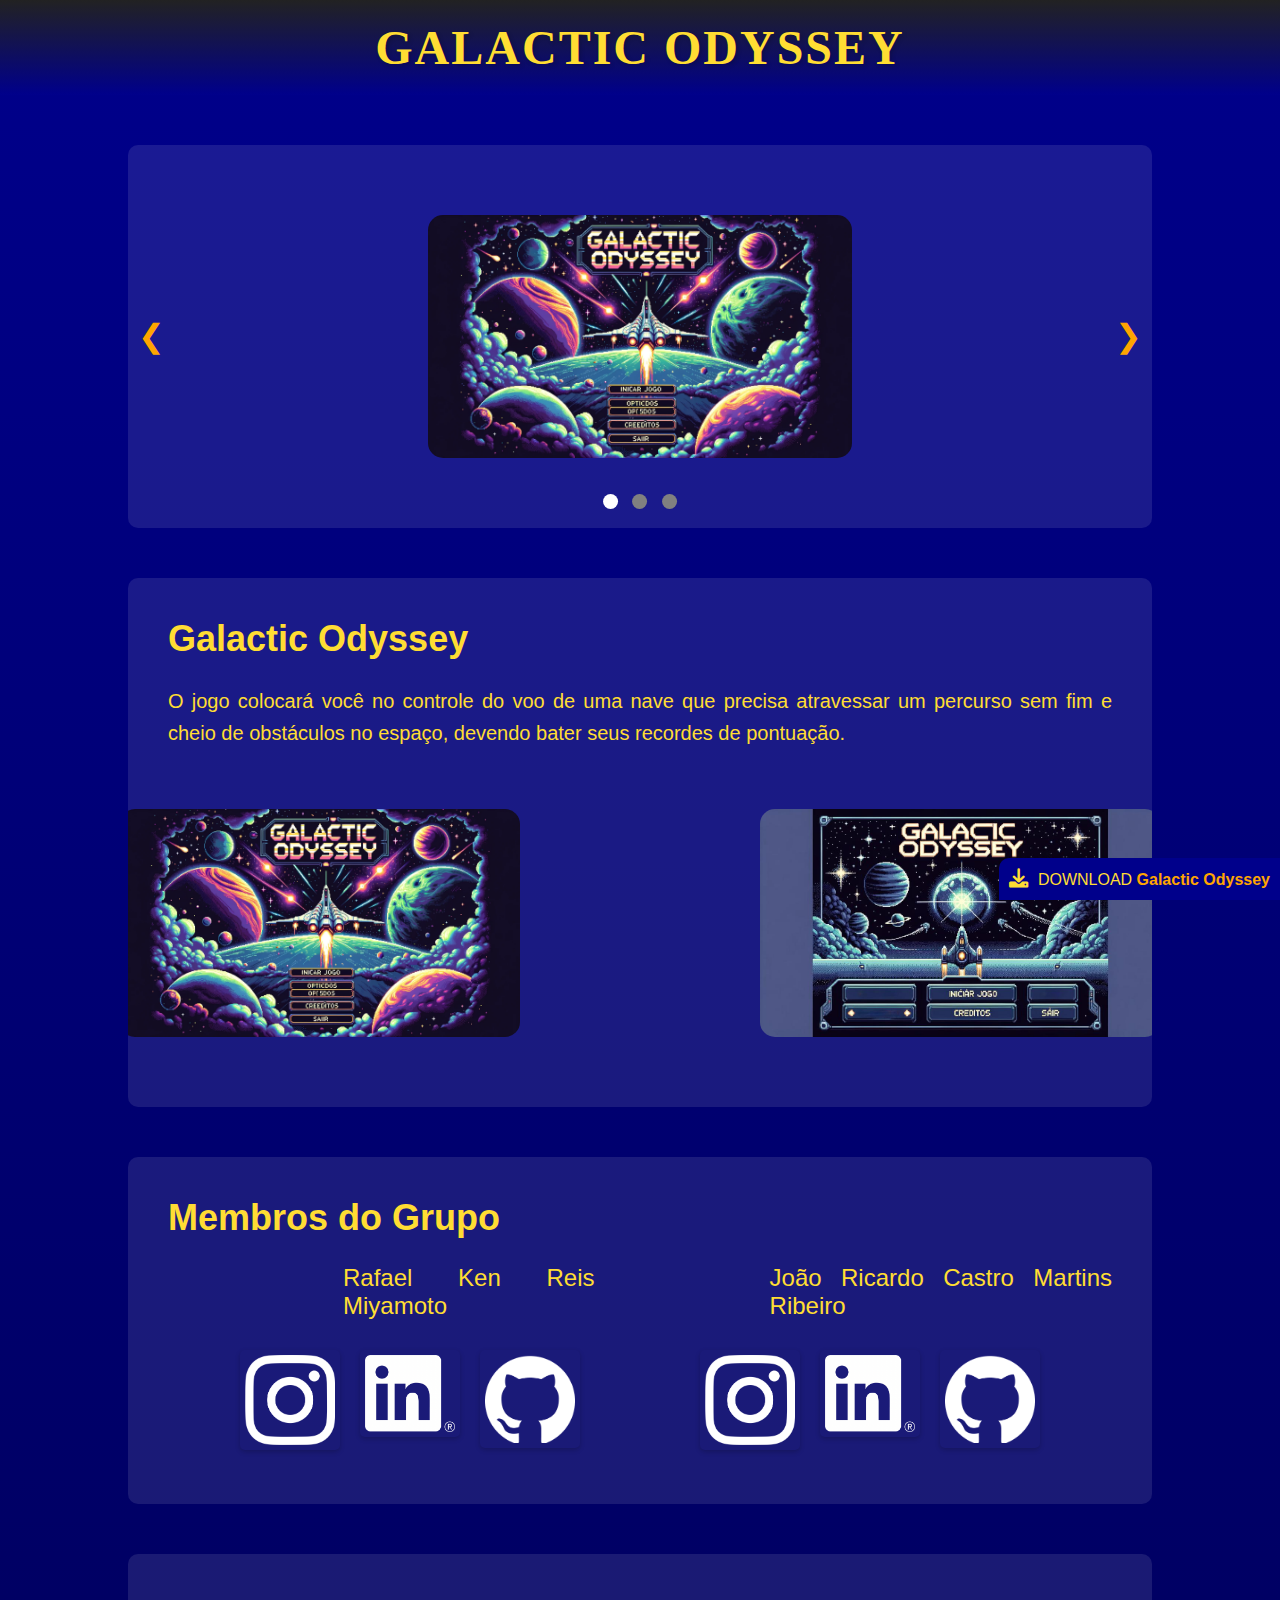
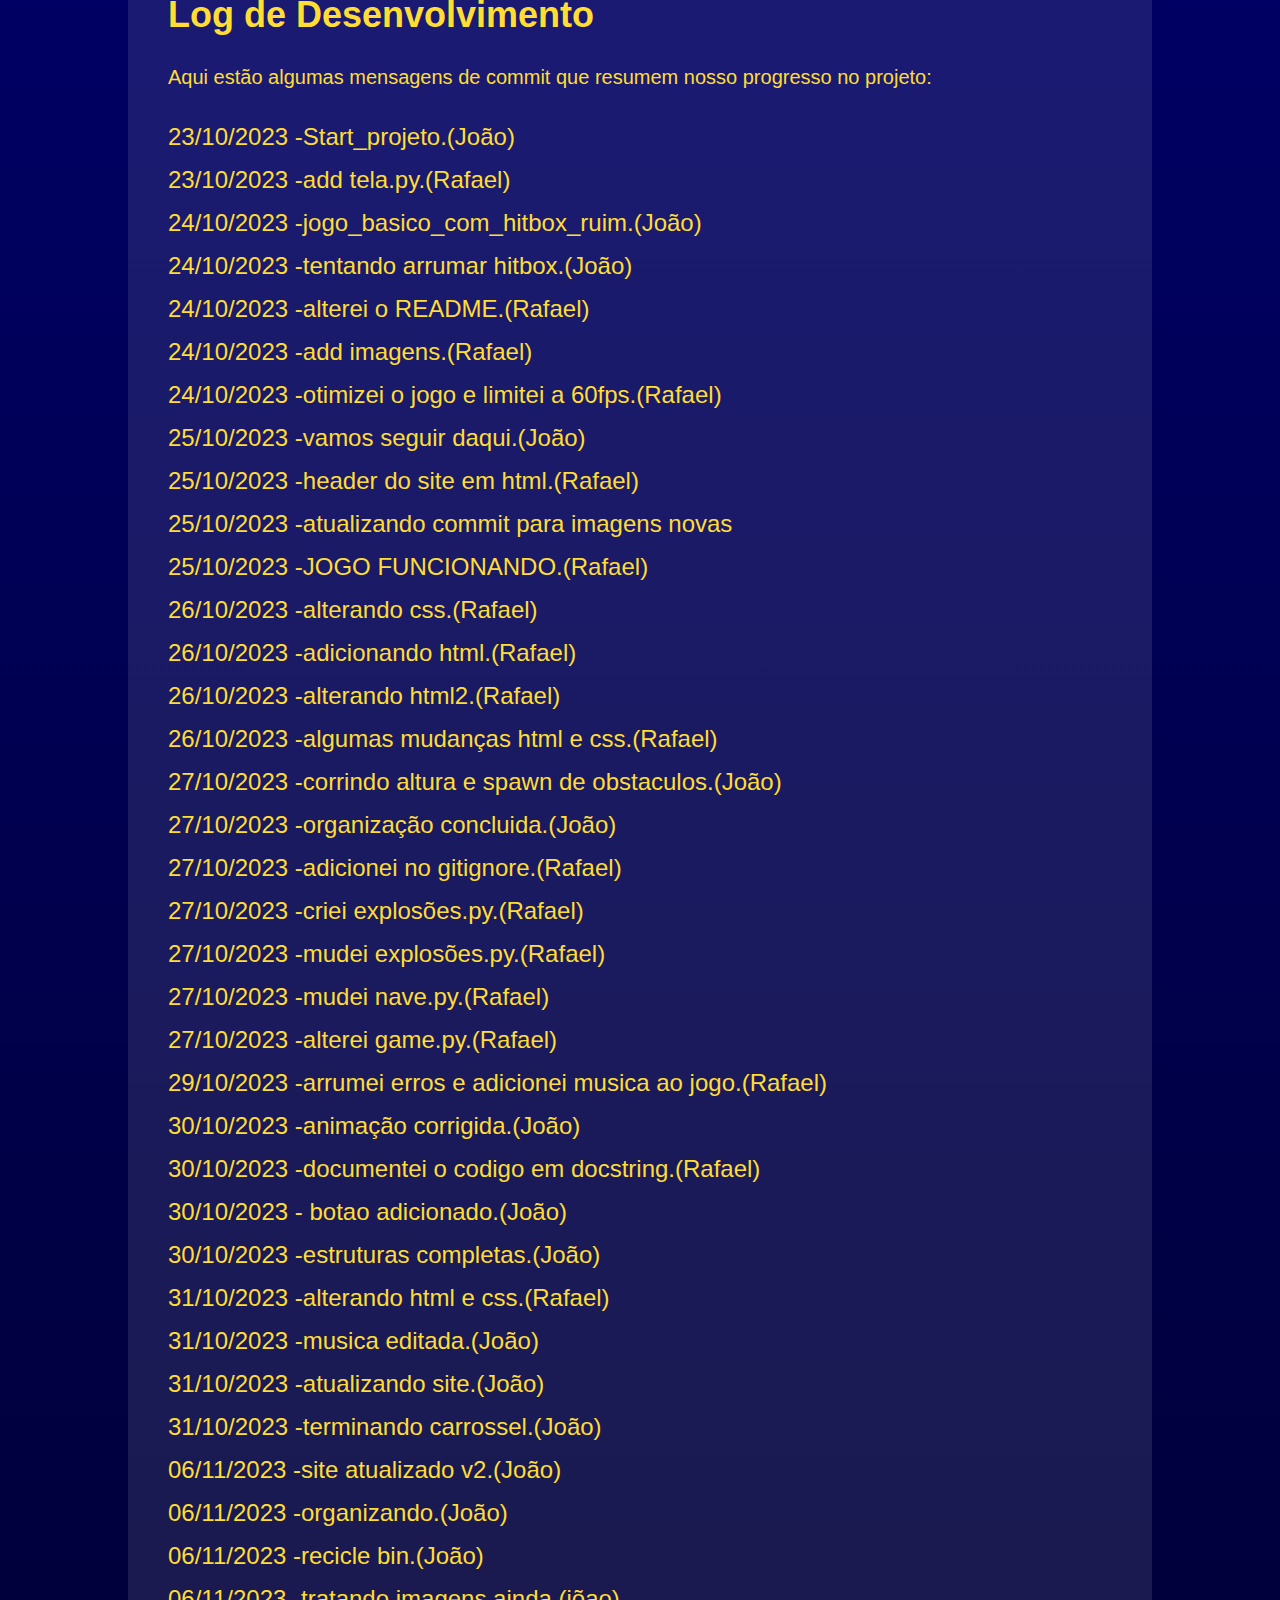
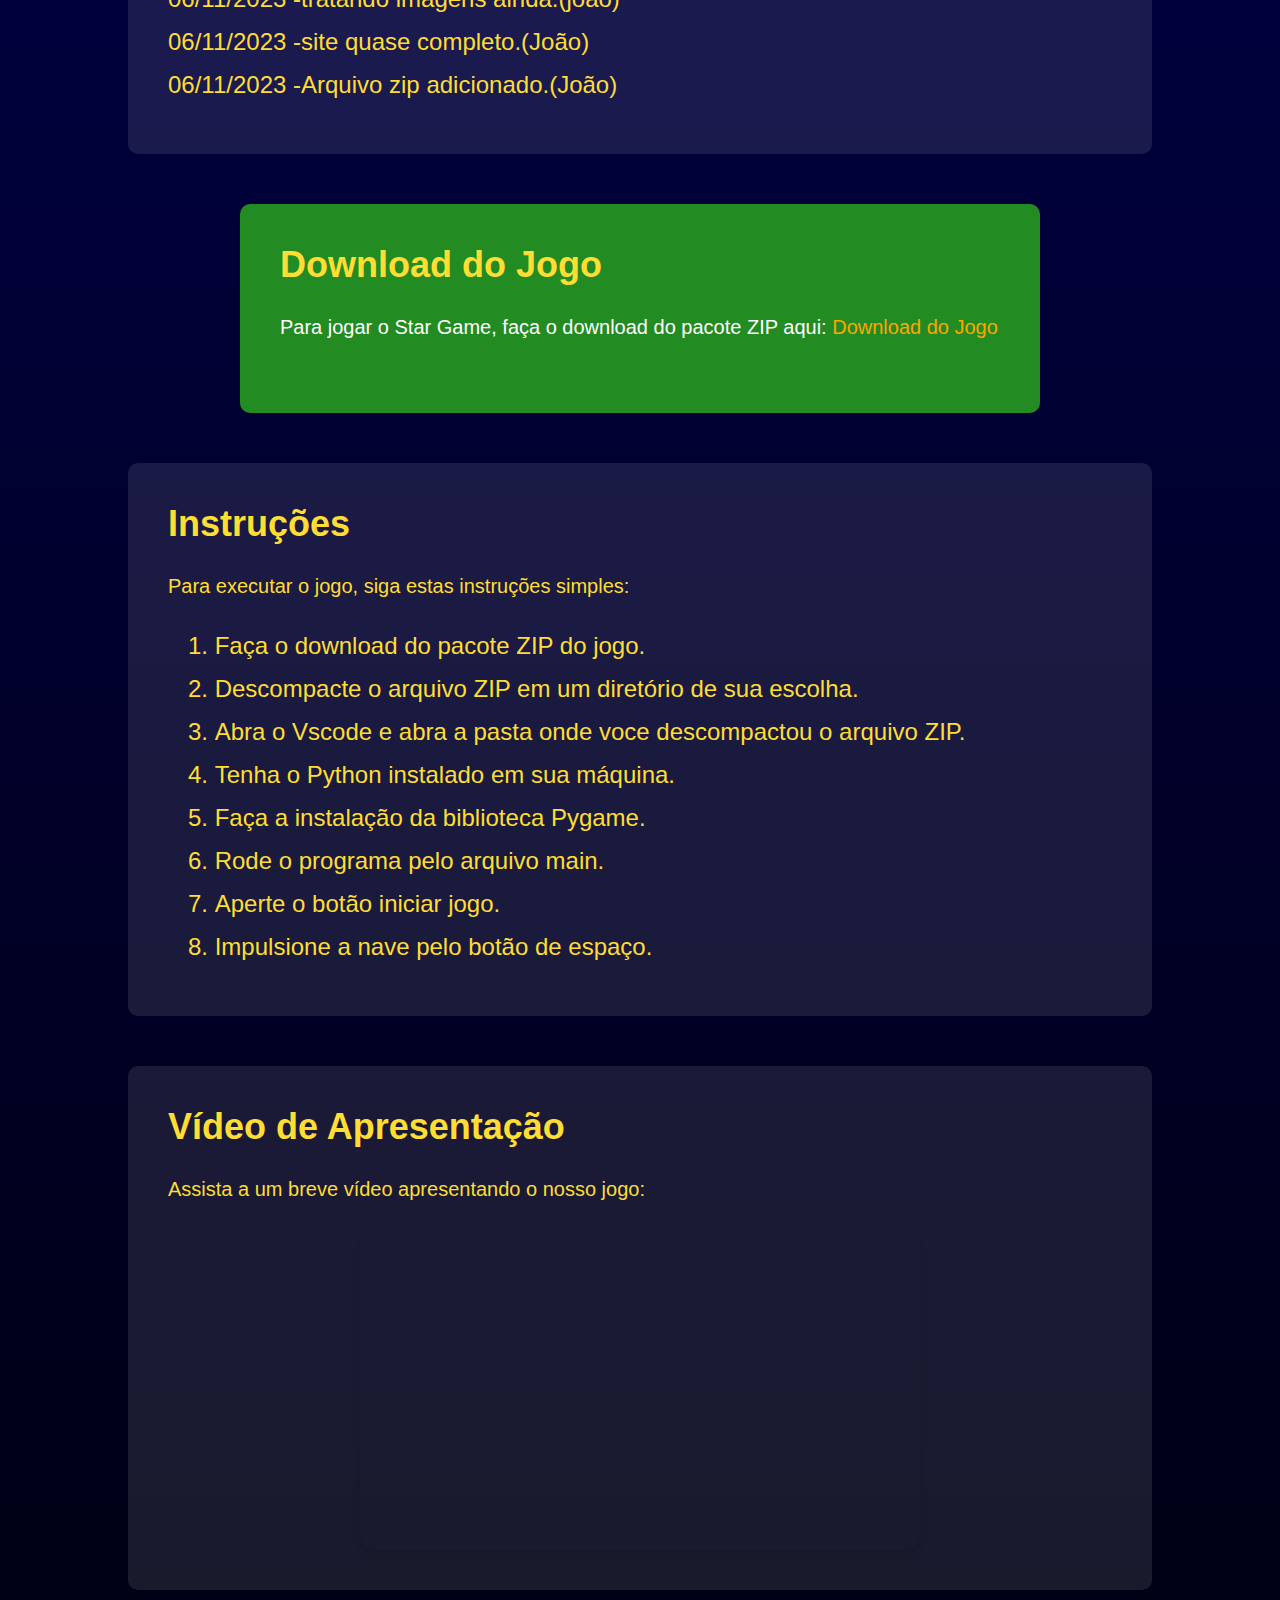
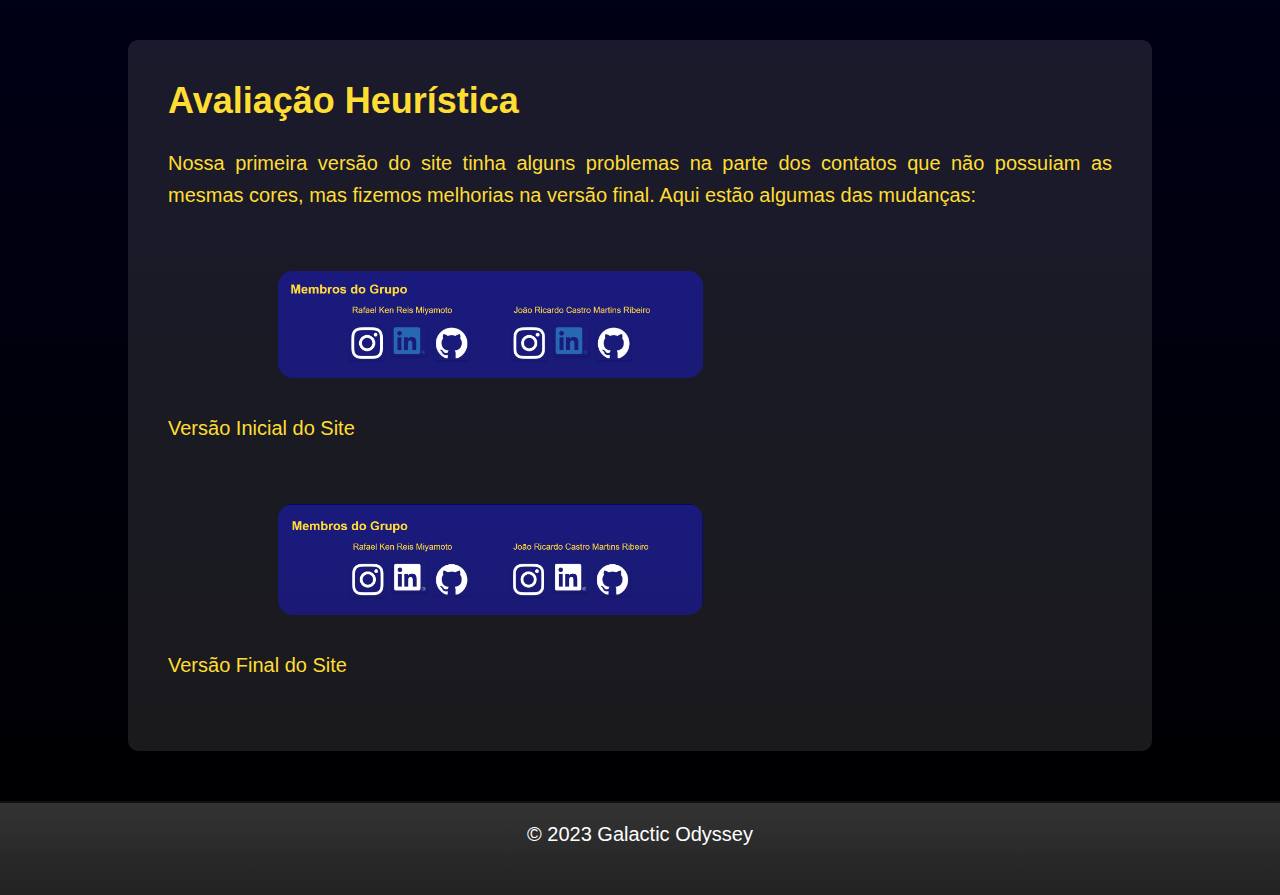
==== docs/index.html @ 96eb8fce "mudei nomes" ====
<!DOCTYPE html>
<html lang="eng">
<head>
    <meta charset="UTF-8">
    <title>Meu Projeto de Jogo em Pygame</title>
    <link rel="stylesheet" type="text/css" href="site_pygame.css">
    <link rel="stylesheet" href="https://cdnjs.cloudflare.com/ajax/libs/font-awesome/6.0.0/css/all.min.css">
    
</head>
<body>
    <header>
        <h1> Galactic Odyssey</h1>
    </header>

    <section id="carousel-section">
        <div class="container">
            <button type="button" id="moveLeft" class="btn-nav" onclick="moveSlide(-1)"><a> ❮ </a></button>
            
            <div class="carousel" id="slider">
                <div class="carousel-items">
                    <div class="carousel-item active" id="movie0">
                        <img src="Tela_inicial.png" alt="Slide 1">
                    </div>
                    <div class="carousel-item">
                        <img src="Outra_tela_inicial.png" alt="Slide 2">
                    </div>
                    <div class="carousel-item">
                        <iframe width="560" height="315" src="https://www.youtube.com/embed/u83HY_oa08g?si=9qE2IXO58VPFhO4T" title="Seu vídeo" frameborder="0" allow="accelerometer; autoplay; clipboard-write; encrypted-media; gyroscope; picture-in-picture; web-share" allowfullscreen></iframe>
                    </div>
                </div>
            </div>
            
            <button type="button" id="moveRight" class="btn-nav" onclick="moveSlide(1)"><a> ❯ </a></button>
        </div>
        
        <div class="container-indicators">
            <div class="indicator" onclick="currentSlide(0)" data-index="0"></div>
            <div class="indicator" onclick="currentSlide(1)" data-index="1"></div>
            <div class="indicator" onclick="currentSlide(2)" data-index="2"></div>
        </div>
    </section>

<div  id='download' style='position: fixed; right: 0; bottom: 0; background-color: rgb(0, 0, 139); color: rgb(255, 221, 51); padding: 10px; z-index: 1000; border-top-left-radius: 10px; font-family: Roboto, sans-serif;'>
    <span class='download_icon' style='margin-right: 5px; font-size: 1.2em;'><i class="fas fa-download"></i></span> DOWNLOAD <b><a href='projeto-pygame-amarelo.zip'>Galactic Odyssey</a></b>
</div>

<section>
    <h2>Galactic Odyssey</h2>
    <p>O jogo colocará você no controle do voo de uma nave que precisa atravessar um percurso sem fim e cheio de obstáculos no espaço, devendo bater seus recordes de pontuação.</p>
    <div class="image-container">
        <img src="Tela_inicial.png" alt="Captura de Tela 1" width="400" height="300"> 
        <img src="Outra_tela_inicial.png" alt="Captura de Tela 2" width="400" height="300"> 
    </div>
</section>
    <section>
        <h2>Membros do Grupo</h2>
               <ul>
                <li>
                    <div class="gambiarra">
                    <div class="gap_nomes"> </div> 
                <span>Rafael Ken Reis Miyamoto</span>     
                    <div class="gap_nomes"> </div> 
                    <span> João Ricardo Castro Martins Ribeiro</span>
            </div>
            </li>
            </ul> 
                <div class="Centraliza">
                    <div class="gambiarra">
                <a href="https://www.instagram.com/rafaken_/" target="_blank" aria-label="Instagram de Rafael Ken">
                    <img src="logos/Instagram_Glyph_White.png" alt="" class="logo">
                </a>
                <a href="https://www.linkedin.com/in/rafael-miyamoto-1b4706294/" target="_blank" aria-label="LinkedIn de Rafael Ken">
                    <img src="logos/linkedin branco.png" alt="" class="logo">
                </a>
                <a href="https://github.com/rafa-ken" target="_blank" aria-label="GitHub de Rafael Ken">
                    <img src="logos/github-mark-white.png" alt="" class="logo">
                </a>
                <div class="gap"></div>
                <a href="https://instagram.com/joaor.ribeiro_?igshid=OGQ5ZDc2ODk2ZA%3D%3D&utm_source=qr" target="_blank" aria-label="Instagram de João Ricardo">
                    <img src="logos/Instagram_Glyph_White.png" alt="" class="logo">
                </a>
                <a href="https://www.linkedin.com/in/joao-ricardo-ribeiro-69561223b/" target="_blank" aria-label="LinkedIn de João Ricardo">
                    <img src="logos/linkedin branco.png" alt="" class="logo">
                </a>
                <a href="https://github.com/joaorcmr" target="_blank" aria-label="GitHub de João Ricardo">
                    <img src="logos/github-mark-white.png" alt="" class="logo">
                </a>
            </div>

</section>
    <section>
        <h2>Log de Desenvolvimento</h2>
        <p>Aqui estão algumas mensagens de commit que resumem nosso progresso no projeto:</p>
        <ul>
            <li>23/10/2023 -Start_projeto.(João)</li>
            <li>23/10/2023 -add tela.py.(Rafael)</li>
            <li>24/10/2023 -jogo_basico_com_hitbox_ruim.(João)</li>
            <li>24/10/2023 -tentando arrumar hitbox.(João)</li>
            <li>24/10/2023 -alterei o README.(Rafael)</li>
            <li>24/10/2023 -add imagens.(Rafael)</li>
            <li>24/10/2023 -otimizei o jogo e limitei a 60fps.(Rafael)</li>
            <li>25/10/2023 -vamos seguir daqui.(João)</li>
            <li>25/10/2023 -header do site em html.(Rafael)</li>
            <li>25/10/2023 -atualizando commit para imagens novas</li>
            <li>25/10/2023 -JOGO FUNCIONANDO.(Rafael)</li>
            <li>26/10/2023 -alterando css.(Rafael)</li>
            <li>26/10/2023 -adicionando html.(Rafael)</li>
            <li>26/10/2023 -alterando html2.(Rafael)</li>
            <li>26/10/2023 -algumas mudanças html e css.(Rafael)</li>
            <li>27/10/2023 -corrindo altura e spawn de obstaculos.(João)</li>
            <li>27/10/2023 -organização concluida.(João)</li>
            <li>27/10/2023 -adicionei no gitignore.(Rafael)</li>
            <li>27/10/2023 -criei explosões.py.(Rafael)</li>
            <li>27/10/2023 -mudei explosões.py.(Rafael)</li>
            <li>27/10/2023 -mudei nave.py.(Rafael)</li>
            <li>27/10/2023 -alterei game.py.(Rafael)</li>
            <li>29/10/2023 -arrumei erros e adicionei musica ao jogo.(Rafael)</li>
            <li>30/10/2023 -animação corrigida.(João)</li>
            <li>30/10/2023 -documentei o codigo em docstring.(Rafael)</li>
            <li>30/10/2023 - botao adicionado.(João)</li>
            <li>30/10/2023 -estruturas completas.(João)</li>
            <li>31/10/2023 -alterando html e css.(Rafael)</li>
            <li>31/10/2023 -musica editada.(João)</li>
            <li>31/10/2023 -atualizando site.(João)</li>
            <li>31/10/2023 -terminando carrossel.(João)</li>
            <li>06/11/2023 -site atualizado v2.(João)</li>
            <li>06/11/2023 -organizando.(João)</li>
            <li>06/11/2023 -recicle bin.(João)</li>
            <li>06/11/2023 -tratando imagens ainda.(jõao)</li>
            <li>06/11/2023 -site quase completo.(João)</li>
            <li>06/11/2023 -Arquivo zip adicionado.(João)</li>
        </ul>
    </section>

    <section id="section_download">
        <h2>Download do Jogo</h2>
        <p>Para jogar o Star Game, faça o download do pacote ZIP aqui: <a href="projeto-pygame-amarelo.zip" download="projeto-pygame" type="application/zip">Download do Jogo</a></p>
    </section>

    <section>
        <h2>Instruções</h2>
        <p>Para executar o jogo, siga estas instruções simples:</p>
        <ol>
            <li>Faça o download do pacote ZIP do jogo.</li>
            <li>Descompacte o arquivo ZIP em um diretório de sua escolha.</li>
            <li>Abra o Vscode e abra a pasta onde voce descompactou o arquivo ZIP.</li>
            <li>Tenha o Python instalado em sua máquina.</li>
            <li>Faça a instalação da biblioteca Pygame.</li>
            <li>Rode o programa pelo arquivo main.</li>
            <li>Aperte o botão iniciar jogo.</li>
            <li>Impulsione a nave pelo botão de espaço.</li>
        </ol>
    </section>
    <section>
        <h2>Vídeo de Apresentação</h2>
        <p>Assista a um breve vídeo apresentando o nosso jogo:</p>
        <div class="video">
            <iframe width="560" height="315"  src="https://www.youtube.com/embed/u83HY_oa08g?si=9qE2IXO58VPFhO4T" title="YouTube video player" frameborder="0" allow="accelerometer; autoplay; clipboard-write; encrypted-media; gyroscope; picture-in-picture; web-share" allowfullscreen></iframe>
        </div>               
    </section>


    <section>
        <h2>Avaliação Heurística</h2>
        <p>Nossa primeira versão do site tinha alguns problemas na parte dos contatos que não possuiam as mesmas cores, mas fizemos melhorias na versão final. Aqui estão algumas das mudanças:</p>
        <img src="logos/contatos antigo.png" alt="Versão Inicial" width="500" height="300">
        <p>Versão Inicial do Site</p>
        <img src="logos/imagem final contato.png" alt="Versão Final" width="500" height="300">
        <p>Versão Final do Site</p>
    </section>
    </section>
    <footer>
        <p>&copy; 2023 Galactic Odyssey</p>
    </footer>
    <script src="site_pygame.js"></script>
</body>
</html>
---- docs/site_pygame.css ----
* {
    margin: 0;
    padding: 0;
    box-sizing: border-box;
}


body {
    font-family: 'Arial', 'sans-serif';
    background: linear-gradient(to bottom, rgb(0, 0, 139), rgb(0, 0, 0));
    color: rgb(255, 221, 51);
    margin: 0;
    padding: 0;
}

title {
    font-family: 'Darth-Vader';
    font-size: 48px;
    color: rgb(255, 221, 51);
    text-transform: uppercase;
    letter-spacing: 2px;
    text-shadow: 2px 2px 4px rgba(0, 0, 0, 0.2);
}
header {
    background: linear-gradient(to bottom, #222, rgb(0, 0, 139));
    text-align: center;
    padding: 20px;
    
}

header h1 {
    font-family: 'Darth-Vader';
    font-size: 48px;
    color: linear-gradient(to bottom, rgb(246, 230, 85), rgb(255, 221, 51));
    text-transform: uppercase;
    letter-spacing: 2px;
    text-shadow: 2px 2px 4px rgba(0, 0, 0, 0.2);
}

section {
    position: relative;
    margin: 50px auto; /* Margem de 50px na parte superior e inferior, auto centraliza a seção */
    padding: 40px; /* Preenchimento interno de 40px para todos os lados da seção */
    max-width: 80%; /* Largura máxima para manter o conteúdo legível */
    background-color: rgba(255, 255, 255, 0.1); /* Um leve fundo branco com opacidade para destacar cada seção */
    border-radius: 10px; /* Cantos arredondados para suavizar a aparência das seções */
    color: rgb(255, 221, 51); /* Cor de texto amarelo Star Wars */
    overflow: hidden;
    text-align: justify;
}

#section_download {
    margin: 50px auto; /* Margem de 50px na parte superior e inferior, auto centraliza a seção */
    padding: 40px; /* Preenchimento interno de 40px para todos os lados da seção */
    max-width: 800px; /* Largura máxima para manter o conteúdo legível */
    background-color: rgb(34, 139, 34);
    border-radius: 10px;
    color: rgb(255, 255, 255);
}


#section_contract {
    margin: 20px;
    padding: 20px;
    background-color: rgb(255, 165, 0);
    border-radius: 15px;
    color: rgb(0, 0, 0);
}

h2 {
    font-size: 36px;
    margin-bottom: 15px;
    
    padding-bottom: 10px;
    color: rgb(255, 221, 51);
}

ul {
    list-style: none;
    padding: 0;
}

li {
    font-size: 24px;
    margin-bottom: 15px;
}

#li_2 {
    display: flex;
    justify-content: center; /* Centraliza o iframe horizontalmente */
    align-items: center; /* Centraliza o iframe verticalmente */
    margin-top: 20px; /* Adiciona uma margem no topo, ajuste conforme necessário */
    gap: 20px
}

.Centraliza {
    display: flex;
    justify-content: center; /* Centraliza o iframe horizontalmente */
    align-items: center; /* Centraliza o iframe verticalmente */
    margin-top: 20px; /* Adiciona uma margem no topo, ajuste conforme necessário */
    gap: 20px
}

.gap {
    padding-left: 100px
}

.gap_nomes {
    padding-left: 175px
}

.gap_rafa {
    padding-left: 25%
}

.gambiarra {
    display: flex;
    justify-content: left;
}


#li_2 div{margin-left: auto;}


p {
    font-size: 20px;
    line-height: 1.6;
    margin-bottom: 30px;
}

img {
    display: inline-block; 
    max-width: 45%; 
    height: auto;
    border-radius: 15px;
}

ol {
    list-style: decimal inside;
    margin-left: 20px;
}

footer {
    text-align: center;
    background: linear-gradient(to bottom, #333, #222);
    padding: 15px;
    color: #fff;
    border-top: 2px solid #111;
}

a {
    color: rgb(255, 165, 0);
    text-decoration: none;
    transition: color 0.3s;
}

a:hover {
    color: #0056b3;
}

.logo {
    display: inline-block; /* Faz com que a logo seja tratada como um bloco inline para propriedades de margem e padding */
    max-width: 100px; /* Define uma largura máxima para as logos */
    max-height: 100px; /* Define uma altura máxima para as logos */
    margin: 10px; /* Adiciona uma margem ao redor das logos */
    padding: 5px; /* Adiciona um padding interno para as logos */
    border-radius: 5px; /* Arredonda os cantos das logos */
    box-shadow: 0 2px 5px rgba(0, 0, 0, 0.2); /* Adiciona uma sombra sutil para dar profundidade */
    transition: transform 0.3s ease; /* Adiciona uma transição suave para transformações */
}

.logo:hover {
    transform: scale(1.1); /* Aumenta ligeiramente a logo quando o mouse passa sobre ela */
}


.video {
    display: flex;
    justify-content: center; /* Centraliza o iframe horizontalmente */
    align-items: center; /* Centraliza o iframe verticalmente */
    margin-top: 20px; /* Adiciona uma margem no topo, ajuste conforme necessário */
}

iframe {
    border-radius: 15px; /* Arredonda os cantos do iframe */
    max-width: 100%; /* Garante que o iframe seja responsivo e não ultrapasse a largura do contêiner */
    box-shadow: 0 4px 8px rgba(0,0,0,0.1); /* Opcional: adiciona uma sombra para destacar o vídeo */
}

section img {
    margin: 30px 110px;
}

a img {
    max-width: 60px;
    height: auto;
    margin-right: 10px; 
}

.image-container {
    display: flex; /* Usa flexbox para alinhar as imagens */
    justify-content: center; /* Centraliza as imagens horizontalmente */
    align-items: center; /* Centraliza as imagens verticalmente */
    gap: 20px; /* Adiciona um espaço entre as imagens */
}

.image-container img {
    max-width: 100%; /* Garante que as imagens não ultrapassem o tamanho do contêiner */
    height: auto; /* Mantém a proporção das imagens */
    display: block; /* Remove o espaço extra abaixo da imagem */
}


/* Container para o carrossel */
.carousel {
    display: flex;
    justify-content: center; /* Centraliza os itens do carrossel horizontalmente */
    align-items: center; /* Centraliza os itens do carrossel verticalmente */
    height: 100%; /* Define a altura para usar toda a altura da seção */
}

.carousel-items {
    position: relative;
    width: 100%; /* Define a largura para preencher a seção */
}

.carousel-item {
    display: none; /* Oculta todos os itens inicialmente */
    justify-content: center; /* Centraliza a imagem horizontalmente */
    align-items: center; /* Centraliza a imagem verticalmente */
    border-radius: 15px;
}

.carousel-item.active {
    display: flex; /* Usa flex para centralizar a imagem */
}

.btn-nav {
    cursor: pointer;
    position: absolute;
    top: 50%;
    transform: translateY(-50%);
    background-color: transparent;
    border: none;
    font-size: 2em;
    color: white;
    z-index: 10; /* Garante que o botão fique acima das imagens */
}

#moveLeft {
    left: 10px; /* Posiciona o botão à esquerda, dentro da seção */
}

#moveRight {
    right: 10px; /* Posiciona o botão à direita, dentro da seção */
}

.container-indicators {
    position: absolute;
    bottom: 10px; /* Posiciona os indicadores na parte inferior da seção */
    left: 50%;
    transform: translateX(-50%); /* Centraliza os indicadores horizontalmente */
    z-index: 10;
}

.indicator {
    display: inline-block;
    width: 15px;
    height: 15px;
    border-radius: 50%;
    background-color: grey;
    margin: 5px;
    cursor: pointer;
}
.indicator.active {
  
    background-color: white;
}
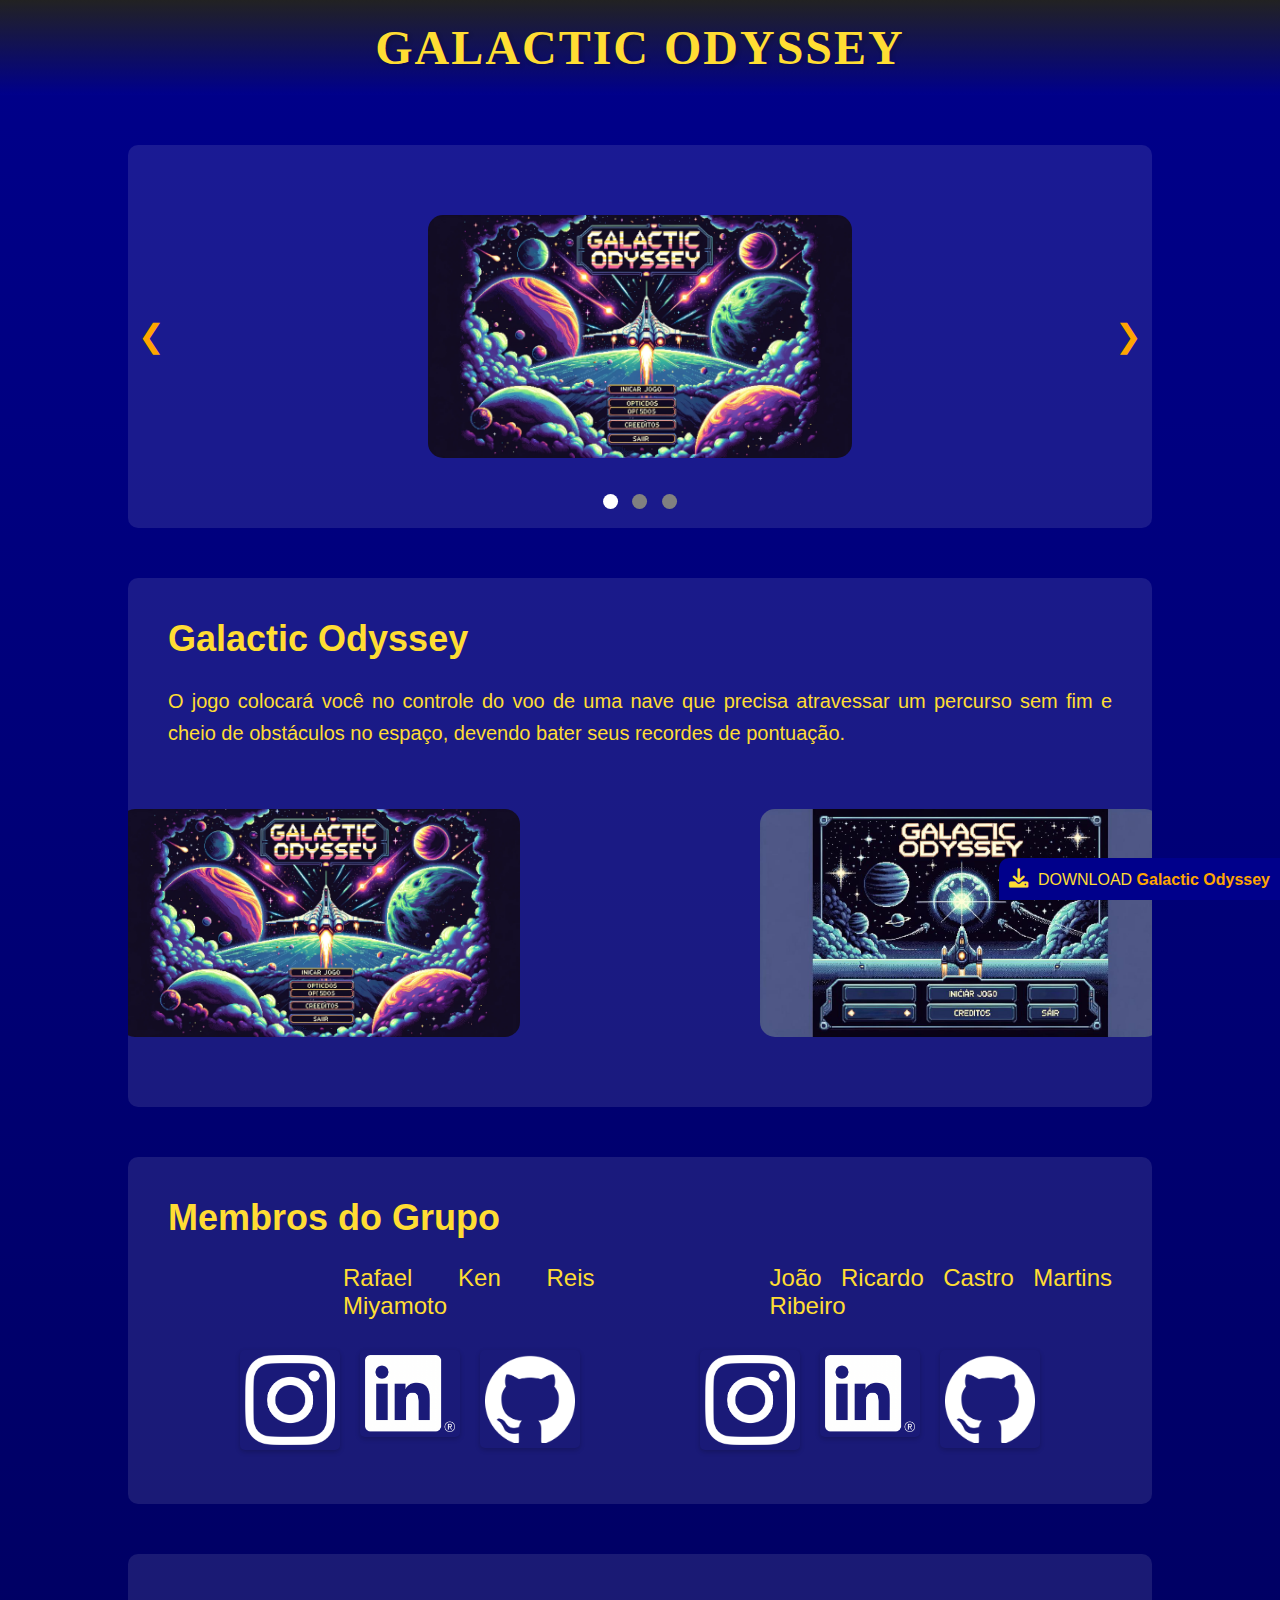
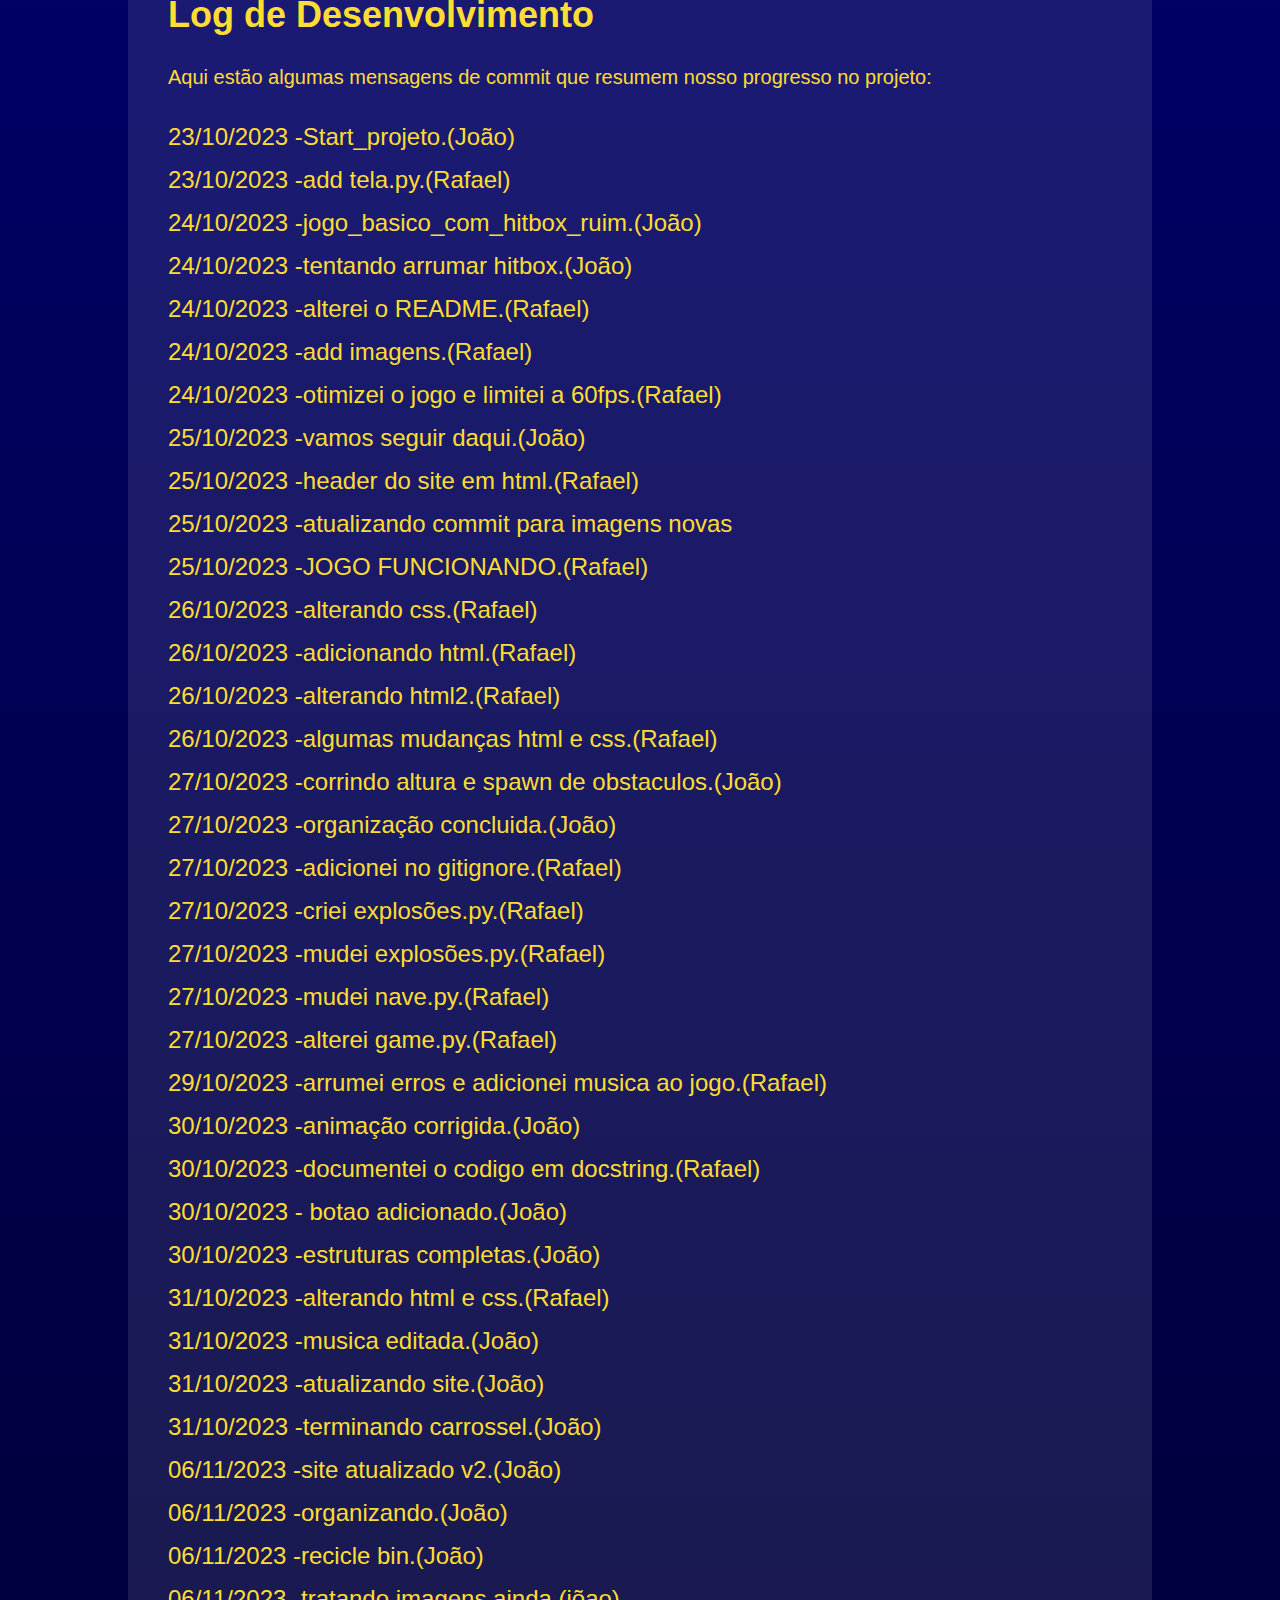
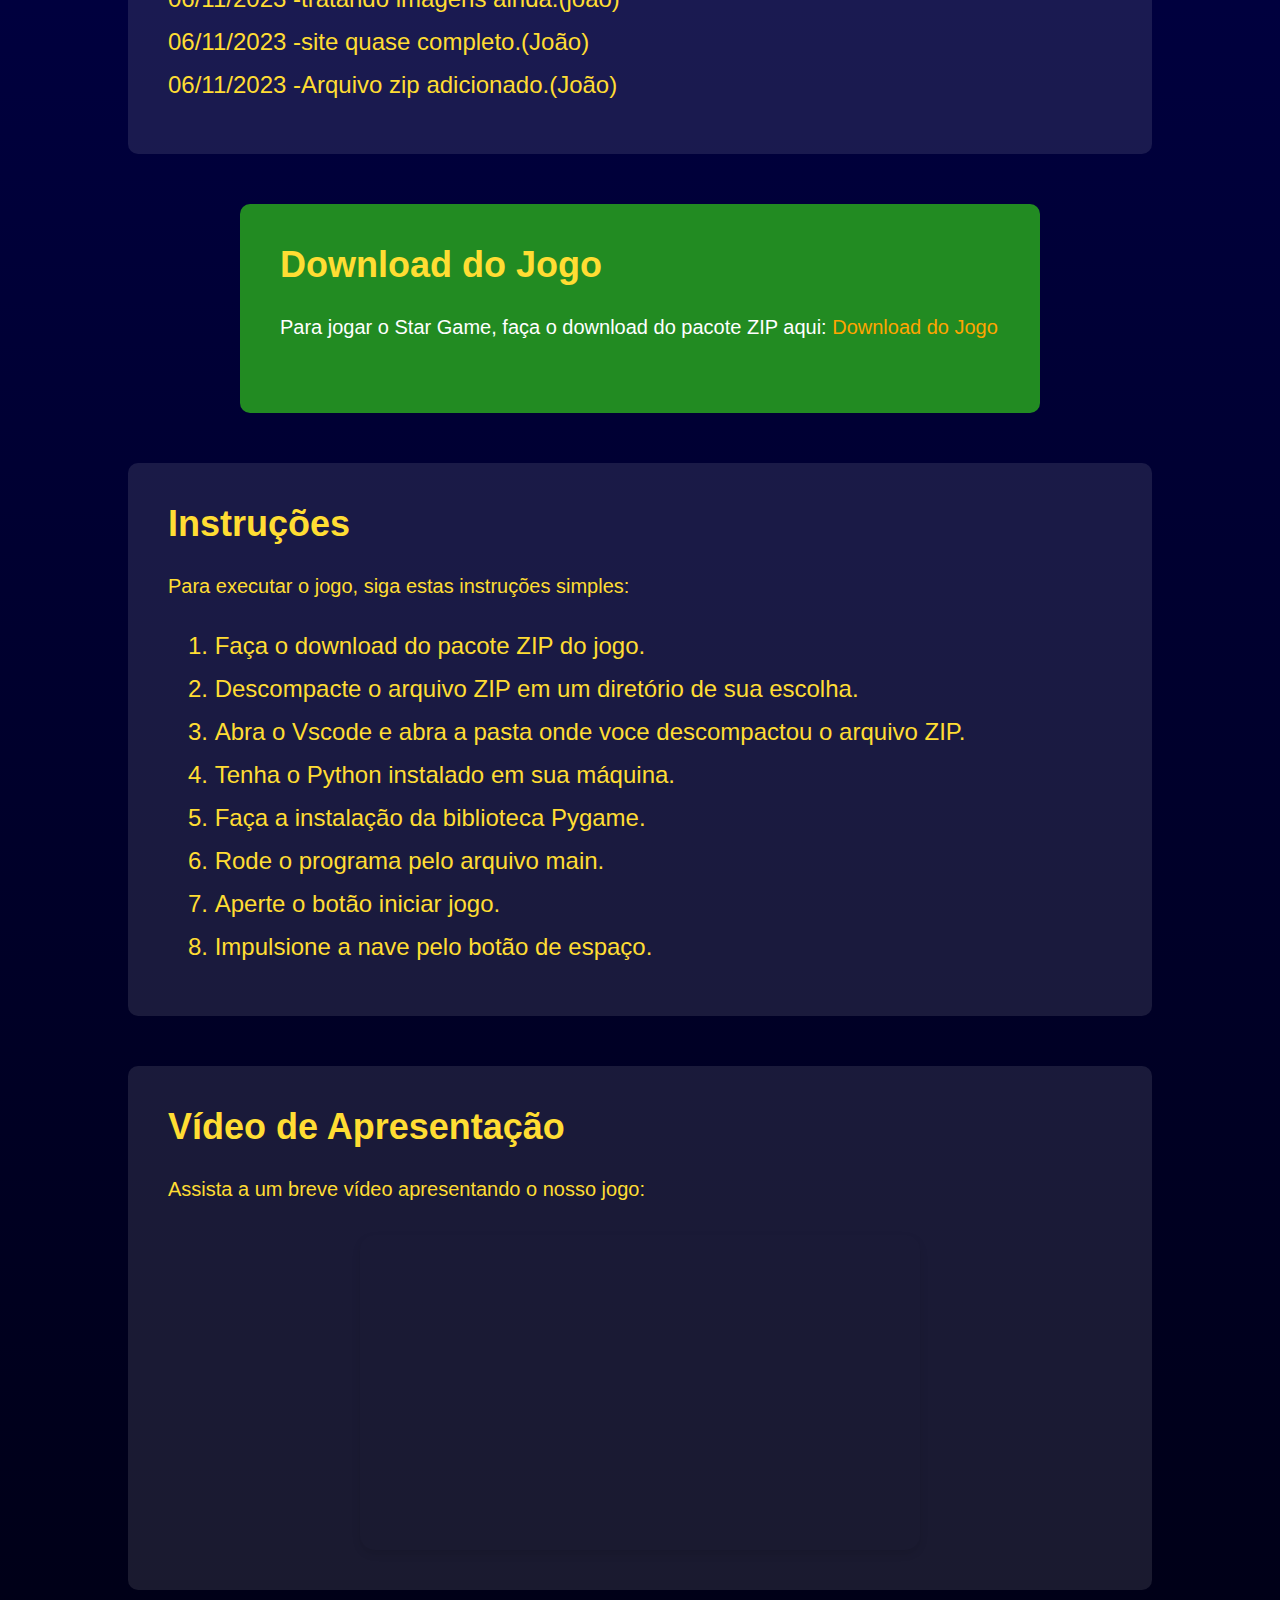
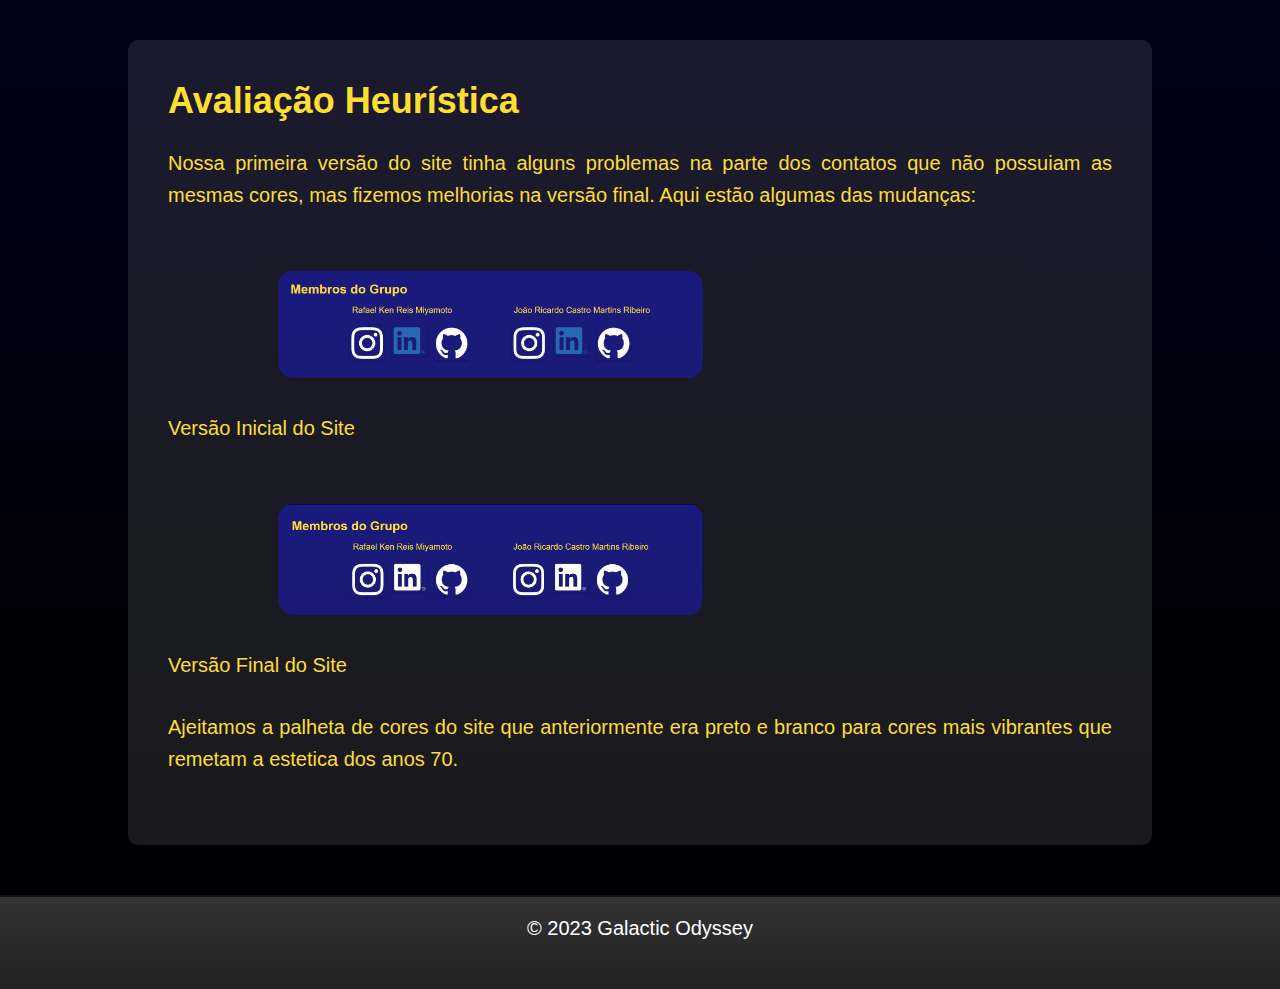
==== commit d1eb815d: "alterei html" ====
--- a/docs/index.html
+++ b/docs/index.html
@@ -167,6 +167,7 @@
         <p>Versão Inicial do Site</p>
         <img src="logos/imagem final contato.png" alt="Versão Final" width="500" height="300">
         <p>Versão Final do Site</p>
+        <p>Ajeitamos a palheta de cores do site que anteriormente era preto e branco para cores mais vibrantes que remetam a estetica dos anos 70.</p>
     </section>
     </section>
     <footer>
